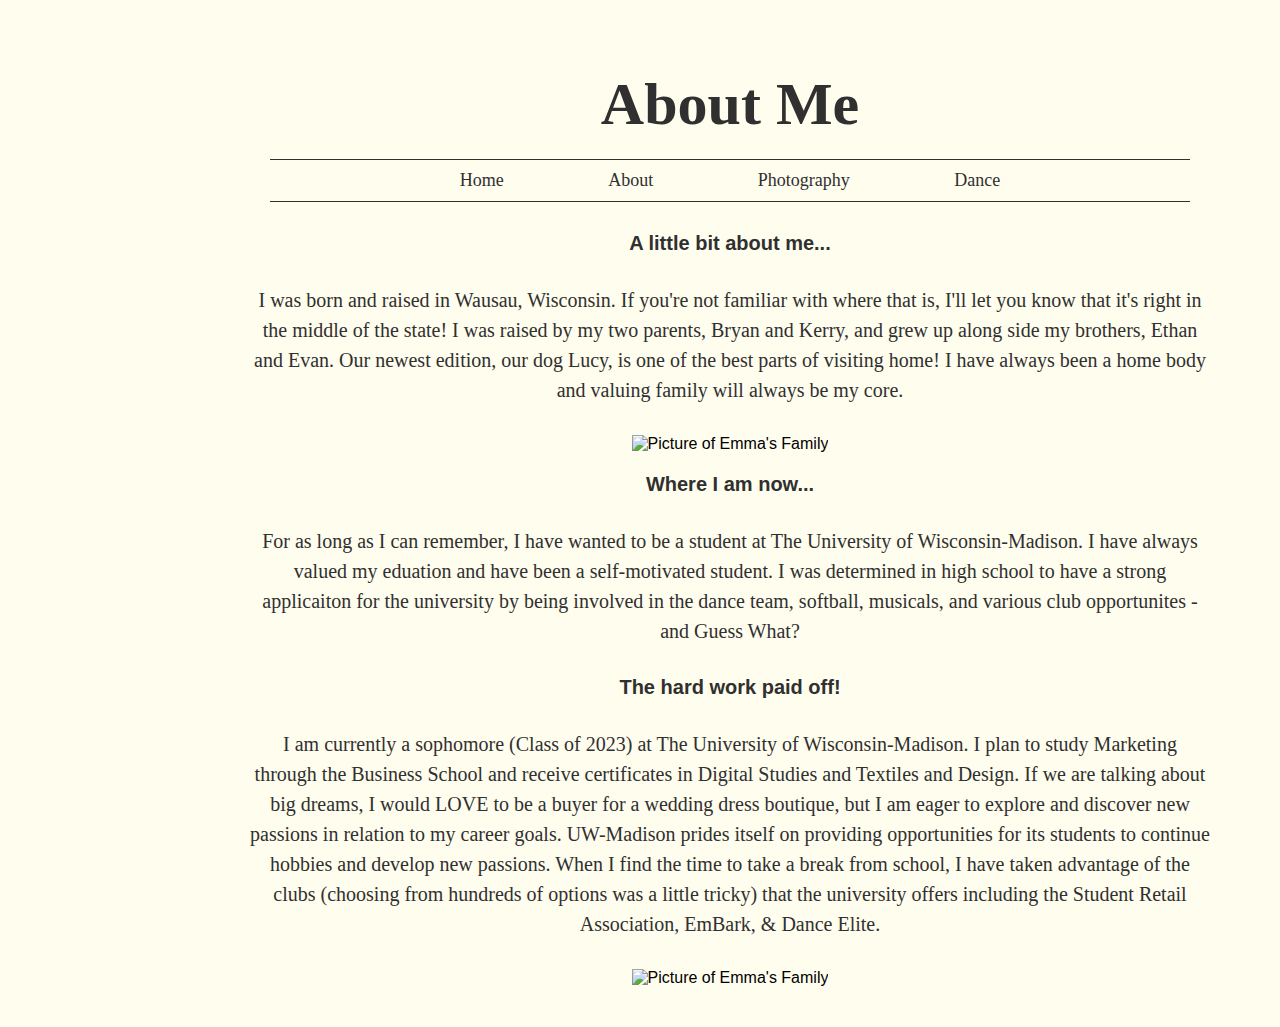
==== about.html @ 1eb1221d "Add files via upload" ====
<!DOCTYPE html>
<html>

<head>
  <link rel="stylesheet" href="mystyle.css">
<title>ABOUT ME</title>
<meta charset = "utf-8">
</head>

<body>
<h1>About Me</h1>
<nav>
  <a href="index.html">Home</a>
  <a href="about.html">About</a>
  <a href="photography.html">Photography</a>
  <a href="dance.html">Dance</a>
</nav>
<h2>A little bit about me...</h2>
<p/> I was born and raised in Wausau, Wisconsin. If you're not familiar with where that is, I'll let you know that it's right in the middle of the state! I was raised by my two parents, Bryan and Kerry, and grew up along side my brothers, Ethan and Evan. Our newest edition, our dog Lucy, is one of the best parts of visiting home! I have always been a home body and valuing family will always be my core.</p>
<center><img src="images/family_photo.jpg" alt="Picture of Emma's Family" title="Picture of Emma's Family in Colorado" height="400" width="400"></center>
<h2> Where I am now...</h2>

<p> For as long as I can remember, I have wanted to be a student at The University of Wisconsin-Madison. I have always valued my eduation and have been a self-motivated student. I was determined in high school to have a strong applicaiton for the university by being involved in the dance team, softball, musicals, and various club opportunites - and Guess What?</p>
<h2> The hard work paid off!</h2>
<p>I am currently a sophomore (Class of 2023) at The University of Wisconsin-Madison. I plan to study Marketing through the Business School and receive certificates in Digital Studies and Textiles and Design. If we are talking about big dreams, I would LOVE to be a buyer for a wedding dress boutique, but I am eager to explore and discover new passions in relation to my career goals.

UW-Madison prides itself on providing opportunities for its students to continue hobbies and develop new passions. When I find the time to take a break from school, I have taken advantage of the clubs (choosing from hundreds of options was a little tricky) that the university offers including the Student Retail Association, EmBark, & Dance Elite. </p>

<center><img src="images/photo_family.jpg" alt="Picture of Emma's Family" title="Picture of Emma's Family" height="300" width="400"></center>


</body>


</html>
---- mystyle.css ----
body {
  width: 960px;
  background-color: #FFFDEE;
  font-family: Helvetica, Arial, sans-serif;
  margin-top: 40px;
  margin-bottom: 40px;
  margin-left: 250px;
  margin-right: 250px;
}
h1 {
  display: center;
  text-align: center;
  margin-top: 70px;
  margin-bottom: 20px;
  font-size: 60px;
  font-family: "Merriweather", serif;
  color: #303030;
}

h2{
  margin-top: 20px;
  margin-bottom: 30px;
  font-size: 30px;
  text-align: center;
  font-family: Helvetica, sans-serif;
  font-size: 20px;
  color: #303030;

}

h3{
  font-size: 20px;
  margin-top: 30px;
  margin-bottom: 10px;
  font-family: "Merriweather", serif;
  color: #303030;
}


p{
  font-size: 20px;
  margin-top: 30px;
  margin-bottom: 30px;
  font-family: "Merriweather", serif;
  text-align: center;
  line-height: 1.5;
  color: #303030;
}

ul{
  font-size: 20px;
  font-family: "Merriweather", serif;
  line-height: 1.5;
  margin-top: 10px;
  margin-bottom: 50px;
  color: #303030;
}

nav{
  border: 1px solid #303030;
  border-width: 1px 0;
  margin: 20px;
  margin-bottom: 30px;
  padding: 10px;
  text-align: center;
  word-spacing: 100px;
  color: #303030;
}
nav li{
  display: inline;
}

a:link {
  text-decoration: none;
  color: #353535;
  font-size: 18px;
  font-family: "Merriweather", serif;
  color: #303030;
}
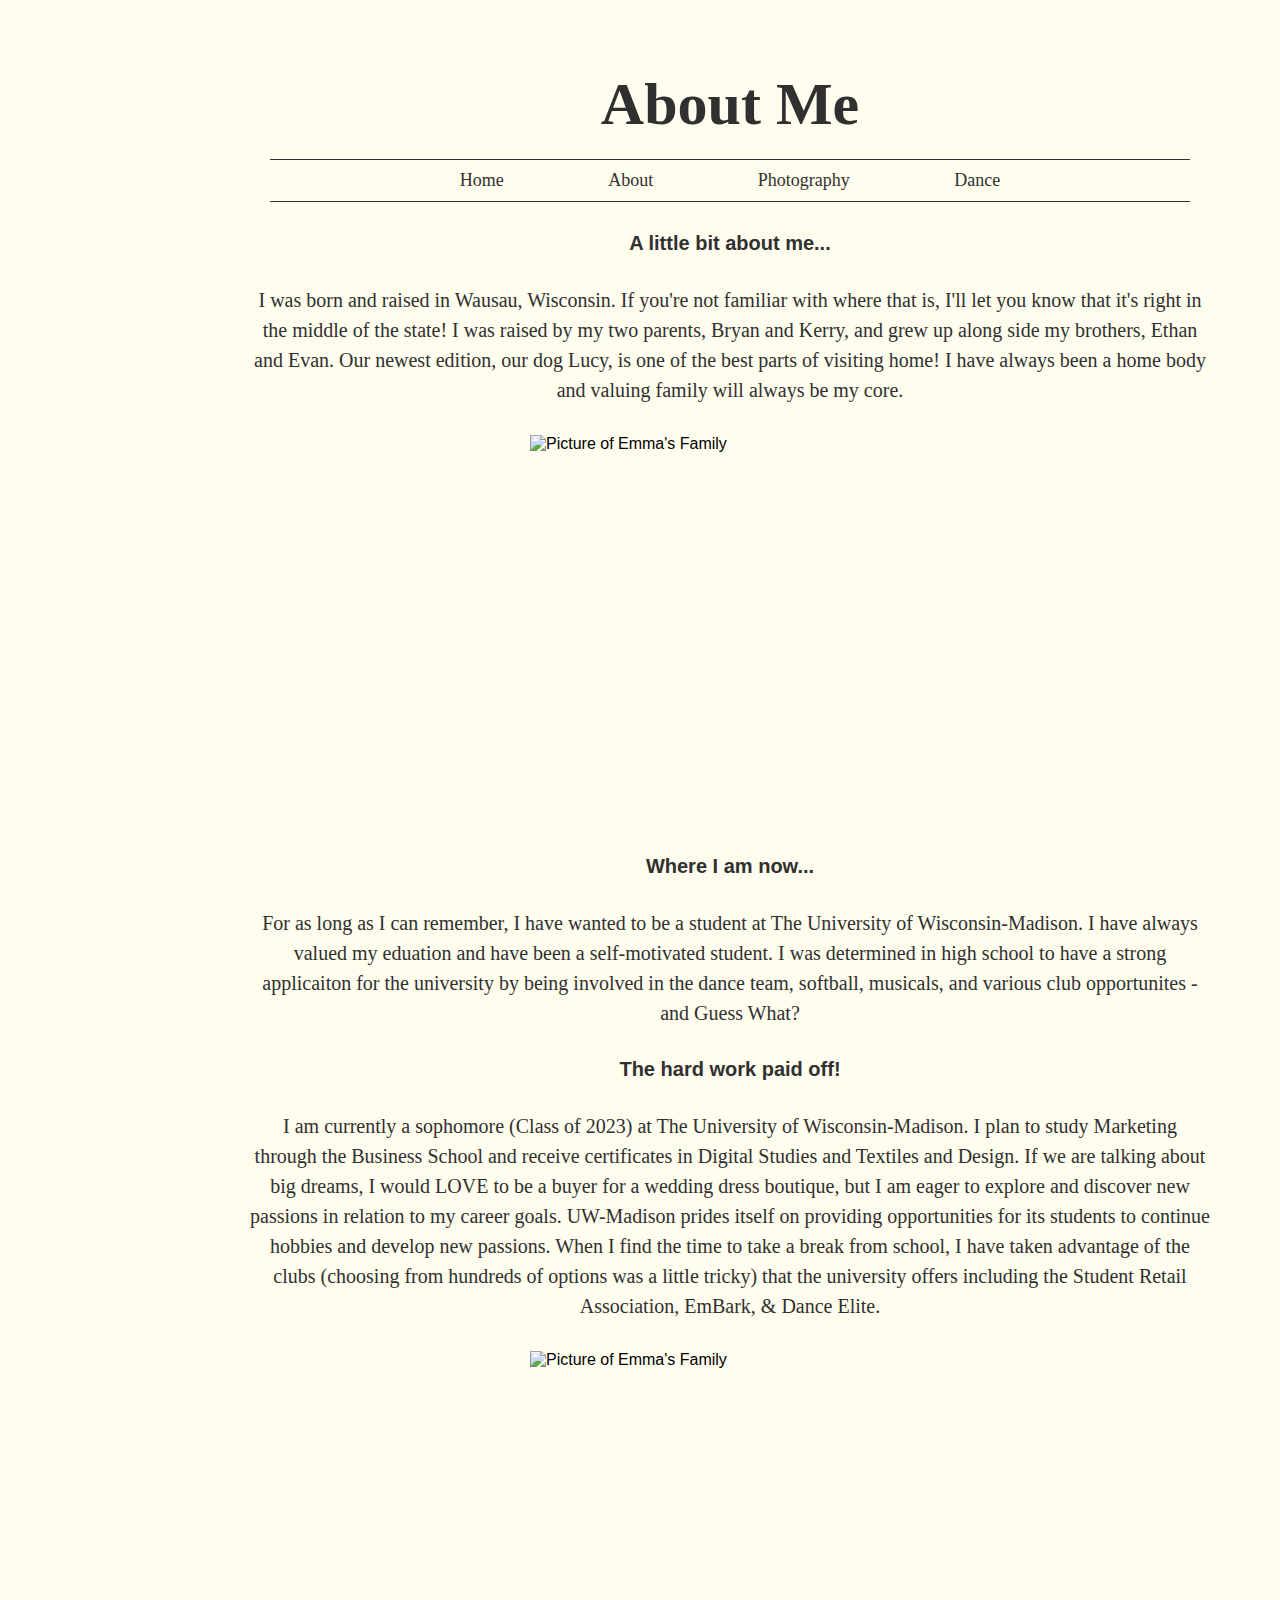
==== commit 6b29b16a: "Add files via upload" ====
--- a/about.html
+++ b/about.html
@@ -17,7 +17,7 @@
 </nav>
 <h2>A little bit about me...</h2>
 <p/> I was born and raised in Wausau, Wisconsin. If you're not familiar with where that is, I'll let you know that it's right in the middle of the state! I was raised by my two parents, Bryan and Kerry, and grew up along side my brothers, Ethan and Evan. Our newest edition, our dog Lucy, is one of the best parts of visiting home! I have always been a home body and valuing family will always be my core.</p>
-<center><img src="images/family_photo.jpg" alt="Picture of Emma's Family" title="Picture of Emma's Family in Colorado" height="400" width="400"></center>
+<img src="images/family_photo.jpg" alt="Picture of Emma's Family" title="Picture of Emma's Family in Colorado" height="400" width="400" class="center">
 <h2> Where I am now...</h2>
 
 <p> For as long as I can remember, I have wanted to be a student at The University of Wisconsin-Madison. I have always valued my eduation and have been a self-motivated student. I was determined in high school to have a strong applicaiton for the university by being involved in the dance team, softball, musicals, and various club opportunites - and Guess What?</p>
@@ -26,7 +26,7 @@
 
 UW-Madison prides itself on providing opportunities for its students to continue hobbies and develop new passions. When I find the time to take a break from school, I have taken advantage of the clubs (choosing from hundreds of options was a little tricky) that the university offers including the Student Retail Association, EmBark, & Dance Elite. </p>
 
-<center><img src="images/photo_family.jpg" alt="Picture of Emma's Family" title="Picture of Emma's Family" height="300" width="400"></center>
+<img src="images/photo_family.jpg" alt="Picture of Emma's Family" title="Picture of Emma's Family" height="300" width="400" class="center">
 
 
 </body>
--- a/mystyle.css
+++ b/mystyle.css
@@ -34,6 +34,7 @@
   margin-bottom: 10px;
   font-family: "Merriweather", serif;
   color: #303030;
+  text-align: center;
 }
 
 
@@ -45,7 +46,15 @@
   text-align: center;
   line-height: 1.5;
   color: #303030;
+  text-align: center;
 }
+
+.center{
+  display: block;
+  margin-left: auto;
+  margin-right: auto;
+}
+
 
 ul{
   font-size: 20px;
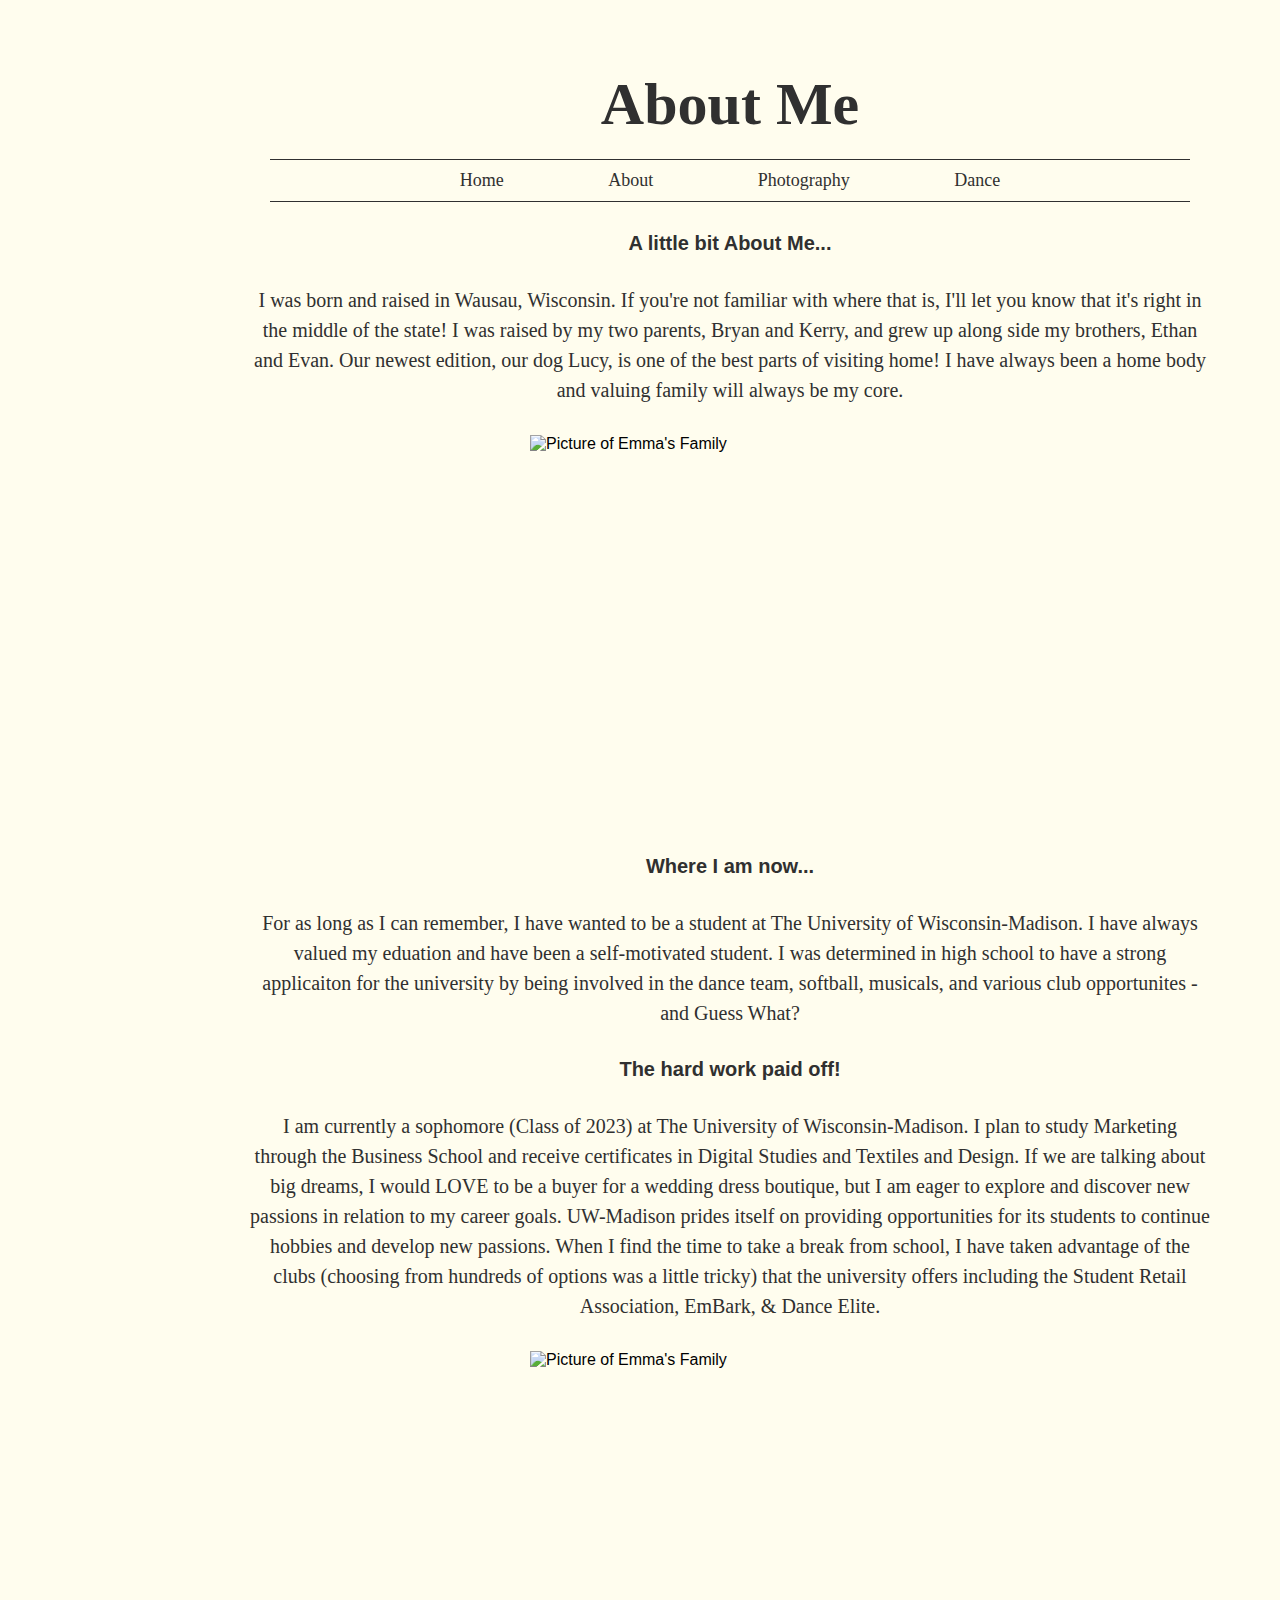
==== commit aea18ede: "Add files via upload" ====
--- a/about.html
+++ b/about.html
@@ -1,5 +1,5 @@
 <!DOCTYPE html>
-<html>
+<html lang="en">
 
 <head>
   <link rel="stylesheet" href="mystyle.css">
@@ -15,8 +15,8 @@
   <a href="photography.html">Photography</a>
   <a href="dance.html">Dance</a>
 </nav>
-<h2>A little bit about me...</h2>
-<p/> I was born and raised in Wausau, Wisconsin. If you're not familiar with where that is, I'll let you know that it's right in the middle of the state! I was raised by my two parents, Bryan and Kerry, and grew up along side my brothers, Ethan and Evan. Our newest edition, our dog Lucy, is one of the best parts of visiting home! I have always been a home body and valuing family will always be my core.</p>
+<h2>A little bit About Me...</h2>
+<p> I was born and raised in Wausau, Wisconsin. If you're not familiar with where that is, I'll let you know that it's right in the middle of the state! I was raised by my two parents, Bryan and Kerry, and grew up along side my brothers, Ethan and Evan. Our newest edition, our dog Lucy, is one of the best parts of visiting home! I have always been a home body and valuing family will always be my core.</p>
 <img src="images/family_photo.jpg" alt="Picture of Emma's Family" title="Picture of Emma's Family in Colorado" height="400" width="400" class="center">
 <h2> Where I am now...</h2>
 
--- a/mystyle.css
+++ b/mystyle.css
@@ -8,7 +8,6 @@
   margin-right: 250px;
 }
 h1 {
-  display: center;
   text-align: center;
   margin-top: 70px;
   margin-bottom: 20px;
